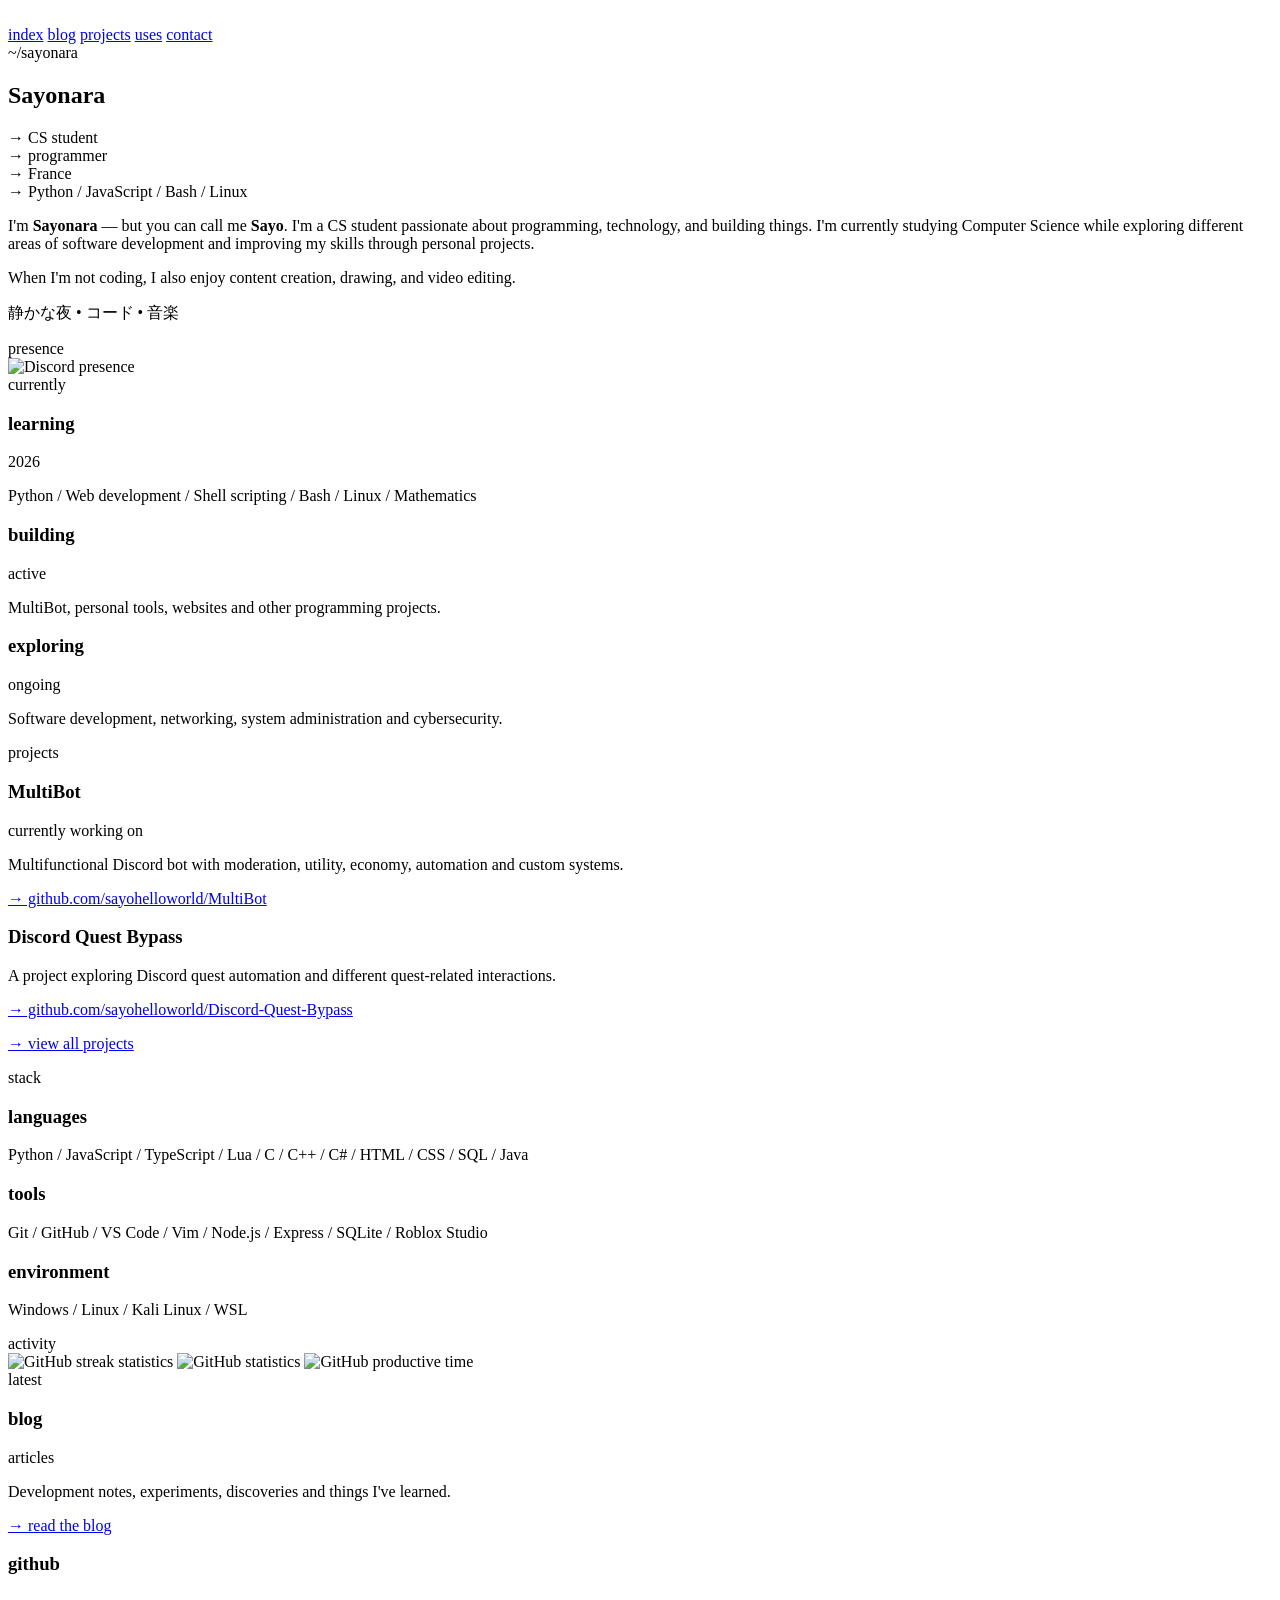
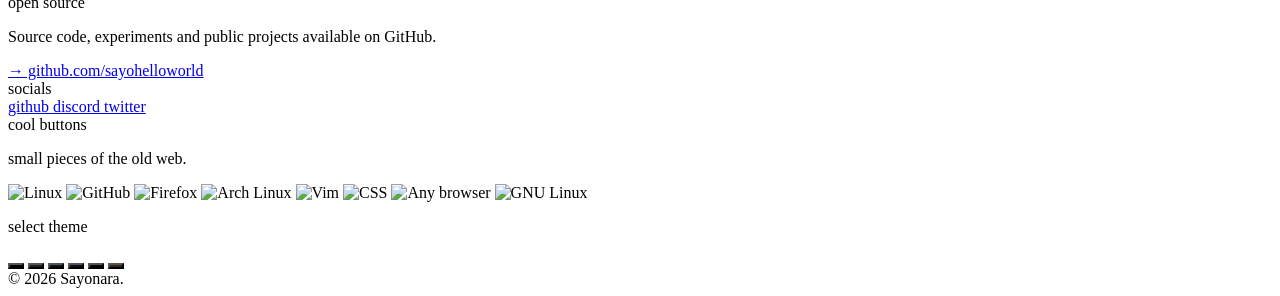
==== index.html @ b4fe5ebf "Update index.html" ====
<!DOCTYPE html>

<html lang="en">
<head>
  <meta charset="UTF-8">
  <meta name="viewport" content="width=device-width, initial-scale=1.0">

  <title>Sayonara</title>
  <link rel="icon" type="image/png" href="assets/icon.png">

  <link rel="preconnect" href="https://fonts.googleapis.com">
  <link rel="preconnect" href="https://fonts.gstatic.com" crossorigin>
  <link href="https://fonts.googleapis.com/css2?family=JetBrains+Mono:wght@400;500;700&display=swap" rel="stylesheet">

  <link rel="stylesheet" href="style.css">
</head>

<script src="theme.js"></script>

<body>

  <div class="background-icons">
    <img src="assets/icons/cafe.png" class="icon icon-1" alt="">
    <img src="assets/icons/cafe.png" class="icon icon-2" alt="">
    <img src="assets/icons/cafe.png" class="icon icon-3" alt="">
    <img src="assets/icons/cafe.png" class="icon icon-4" alt="">
    <img src="assets/icons/cafe.png" class="icon icon-5" alt="">
    <img src="assets/icons/cafe.png" class="icon icon-6" alt="">
    <img src="assets/icons/cafe.png" class="icon icon-7" alt="">
    <img src="assets/icons/cafe.png" class="icon icon-8" alt="">
  </div>

  <div class="glow"></div>

  <nav>
    <a href="index.html">index</a>
    <a href="pages/blog.html">blog</a>
    <a href="pages/projects.html">projects</a>
    <a href="pages/uses.html">uses</a>
    <a href="pages/contact.html">contact</a>
  </nav>

  <main class="container">

<section class="hero">

  <div class="eyebrow">~/sayonara</div>

  <h1>Sayonara</h1>

  <div class="hero-list">
    <div><span>→</span> CS student</div>
    <div><span>→</span> programmer</div>
    <div><span>→</span> France</div>
    <div><span>→</span> Python / JavaScript / Bash / Linux</div>
  </div>

  <p class="desc">
    I'm <strong>Sayonara</strong> — but you can call me <strong>Sayo</strong>.
    I'm a CS student passionate about programming, technology, and building things.
    I'm currently studying Computer Science while exploring different areas of
    software development and improving my skills through personal projects.
  </p>

  <p class="desc">
    When I'm not coding, I also enjoy content creation, drawing, and video editing.
  </p>

  <p class="jp">
    静かな夜 • コード • 音楽
  </p>

</section>

<div class="separator"></div>

<section class="presence">

  <div class="section-title">presence</div>

  <img
    src="https://lanyard.cnrad.dev/api/730472340865024070?theme=dark&transparent=true&animated=true&hideDiscrim=false&borderRadius=0&idleMessage=Coding%20something%20cool"
    alt="Discord presence"
  >

</section>

<div class="separator"></div>

<section>

  <div class="section-title">currently</div>

  <div class="projects">

    <div class="project">

      <div class="project-top">
        <h3>learning</h3>
        <div class="tag">2026</div>
      </div>

      <p>
        Python / Web development / Shell scripting / Bash / Linux / Mathematics
      </p>

    </div>

    <div class="project">

      <div class="project-top">
        <h3>building</h3>
        <div class="tag">active</div>
      </div>

      <p>
        MultiBot, personal tools, websites and other programming projects.
      </p>

    </div>

    <div class="project">

      <div class="project-top">
        <h3>exploring</h3>
        <div class="tag">ongoing</div>
      </div>

      <p>
        Software development, networking, system administration and cybersecurity.
      </p>

    </div>

  </div>

</section>

<div class="separator"></div>

<section>

  <div class="section-title">projects</div>

  <div class="projects">

    <div class="project">

      <div class="project-top">
        <h3>MultiBot</h3>
        <div class="tag">currently working on</div>
      </div>

      <p>
        Multifunctional Discord bot with moderation, utility, economy,
        automation and custom systems.
      </p>

      <a
        href="https://github.com/sayohelloworld/MultiBot"
        target="_blank"
        rel="noopener noreferrer"
      >
        → github.com/sayohelloworld/MultiBot
      </a>

    </div>

    <div class="project">

      <div class="project-top">
        <h3>Discord Quest Bypass</h3>
      </div>

      <p>
        A project exploring Discord quest automation and different
        quest-related interactions.
      </p>

      <a
        href="https://github.com/sayohelloworld/Discord-Quest-Bypass"
        target="_blank"
        rel="noopener noreferrer"
      >
        → github.com/sayohelloworld/Discord-Quest-Bypass
      </a>

    </div>

  </div>

  <p class="section-link">
    <a href="pages/projects.html">→ view all projects</a>
  </p>

</section>

<div class="separator"></div>

<section>

  <div class="section-title">stack</div>

  <div class="projects">

    <div class="project">

      <div class="project-top">
        <h3>languages</h3>
      </div>

      <p>
        Python / JavaScript / TypeScript / Lua / C / C++ /
        C# / HTML / CSS / SQL / Java
      </p>

    </div>

    <div class="project">

      <div class="project-top">
        <h3>tools</h3>
      </div>

      <p>
        Git / GitHub / VS Code / Vim / Node.js / Express /
        SQLite / Roblox Studio
      </p>

    </div>

    <div class="project">

      <div class="project-top">
        <h3>environment</h3>
      </div>

      <p>
        Windows / Linux / Kali Linux / WSL
      </p>

    </div>

  </div>

</section>

<div class="separator"></div>

<section>

  <div class="section-title">activity</div>

  <div class="stats-grid">

    <img
      src="https://github-readme-streak-stats.herokuapp.com/?user=sayohelloworld&theme=dark&hide_border=true"
      alt="GitHub streak statistics"
    >

    <img
      src="https://github-profile-summary-cards.vercel.app/api/cards/stats?username=sayohelloworld&theme=dark"
      alt="GitHub statistics"
    >

    <img
      src="https://github-profile-summary-cards.vercel.app/api/cards/productive-time?username=sayohelloworld&theme=dark&utcOffset=2"
      alt="GitHub productive time"
    >

  </div>

</section>

<div class="separator"></div>

<section>

  <div class="section-title">latest</div>

  <div class="projects">

    <div class="project">

      <div class="project-top">
        <h3>blog</h3>
        <div class="tag">articles</div>
      </div>

      <p>
        Development notes, experiments, discoveries and things I've learned.
      </p>

      <a href="pages/blog.html">
        → read the blog
      </a>

    </div>

    <div class="project">

      <div class="project-top">
        <h3>github</h3>
        <div class="tag">open source</div>
      </div>

      <p>
        Source code, experiments and public projects available on GitHub.
      </p>

      <a
        href="https://github.com/sayohelloworld"
        target="_blank"
        rel="noopener noreferrer"
      >
        → github.com/sayohelloworld
      </a>

    </div>

  </div>

</section>

<div class="separator"></div>

<section>

  <div class="section-title">socials</div>

  <div class="socials">

    <a
      href="https://github.com/sayohelloworld"
      target="_blank"
      rel="noopener noreferrer"
    >
      github
    </a>

    <a
      href="https://discord.com/users/730472340865024070"
      target="_blank"
      rel="noopener noreferrer"
    >
      discord
    </a>

    <a
      href="https://twitter.com/sayohelloworld"
      target="_blank"
      rel="noopener noreferrer"
    >
      twitter
    </a>

  </div>

</section>

<div class="separator"></div>

<section>

  <div class="section-title">cool buttons</div>

  <p class="buttons-description">
    small pieces of the old web.
  </p>

  <div class="buttons-grid">

    <img src="https://cyber.dabamos.de/88x31/linuxnow.gif" alt="Linux">
    <img src="https://cyber.dabamos.de/88x31/github.gif" alt="GitHub">
    <img src="https://cyber.dabamos.de/88x31/firefox2.gif" alt="Firefox">
    <img src="https://cyber.dabamos.de/88x31/archlinux.gif" alt="Arch Linux">
    <img src="https://cyber.dabamos.de/88x31/vim.gif" alt="Vim">
    <img src="https://cyber.dabamos.de/88x31/cssdif.gif" alt="CSS">
    <img src="https://cyber.dabamos.de/88x31/anybrowser3.gif" alt="Any browser">
    <img src="https://cyber.dabamos.de/88x31/gnu-linux.gif" alt="GNU Linux">

    <img src="https://88x31.nl/gifs/1001ffbutton.gif" alt="">
    <img src="https://88x31.nl/gifs/1000wstbutton2.gif" alt="">
    <img src="https://88x31.nl/gifs/2hu.gif" alt="">
    <img src="https://88x31.nl/gifs/addmecom.gif" alt="">
    <img src="https://88x31.nl/gifs/adeleine.png" alt="">
    <img src="https://88x31.nl/gifs/acrobat.gif" alt="">
    <img src="https://88x31.nl/gifs/anonyme.png" alt="">
    <img src="https://88x31.nl/gifs/animeland.gif" alt="">
    <img src="https://88x31.nl/gifs/anibuy3.gif" alt="">
    <img src="https://88x31.nl/gifs/ANARCHIST.png" alt="">
    <img src="https://88x31.nl/gifs/anarchy-now.gif" alt="">
    <img src="https://88x31.nl/gifs/bigburger.gif" alt="">
    <img src="https://88x31.nl/gifs/bioinformatics.jpg" alt="">
    <img src="https://88x31.nl/gifs/blackdresses666.gif" alt="">
    <img src="https://88x31.nl/gifs/boyband.gif" alt="">
    <img src="https://88x31.nl/gifs/buton0.gif" alt="">
    <img src="https://88x31.nl/gifs/button_tupachq1.gif" alt="">
    <img src="https://88x31.nl/gifs/caramelldansen.gif" alt="">
    <img src="https://88x31.nl/gifs/buttonmania.gif" alt="">
    <img src="https://88x31.nl/gifs/c88_01.gif" alt="">
    <img src="https://88x31.nl/gifs/cadnomori.png" alt="">
    <img src="https://88x31.nl/gifs/catcatproductions.gif" alt="">
    <img src="https://88x31.nl/gifs/celebritymonkey.gif" alt="">
    <img src="https://88x31.nl/gifs/addit1.gif" alt="">
    <img src="https://88x31.nl/gifs/17.gif" alt="">
    <img src="https://88x31.nl/gifs/88x31_stonks.gif" alt="">
    <img src="https://88x31.nl/gifs/adultchat.gif" alt="">
    <img src="https://88x31.nl/gifs/absoft_logo.gif" alt="">
    <img src="https://88x31.nl/gifs/anibutton.gif" alt="">
    <img src="https://88x31.nl/gifs/animexchange.gif" alt="">
    <img src="https://88x31.nl/gifs/animegay.gif" alt="">
    <img src="https://88x31.nl/gifs/anime50.gif" alt="">
    <img src="https://88x31.nl/gifs/annu.gif" alt="">
    <img src="https://88x31.nl/gifs/appsirgames.gif" alt="">

  </div>

</section>

<div class="separator"></div>

<section>

  <div class="selection-info">

    <p class="section-title">select theme</p>

    <div class="color-scroll">

      <div class="color-options">

        <button
          class="color-option"
          data-theme="dark"
          style="background:#000"
          aria-label="Dark theme"
        ></button>

        <button
          class="color-option"
          data-theme="gray"
          style="background:#1e1e1e"
          aria-label="Gray theme"
        ></button>

        <button
          class="color-option"
          data-theme="blue"
          style="background:#0b1220"
          aria-label="Blue theme"
        ></button>

        <button
          class="color-option"
          data-theme="purple"
          style="background:#120a1f"
          aria-label="Purple theme"
        ></button>

        <button
          class="color-option"
          data-theme="cyber"
          style="background:#050505"
          aria-label="Cyber theme"
        ></button>

        <button
          class="color-option"
          data-theme="caffee"
          style="background:#352815"
          aria-label="Coffee theme"
        ></button>

      </div>

    </div>

  </div>

</section>

<footer>
  <span>© 2026 Sayonara.</span>
</footer>

  </main>

</body>
</html>
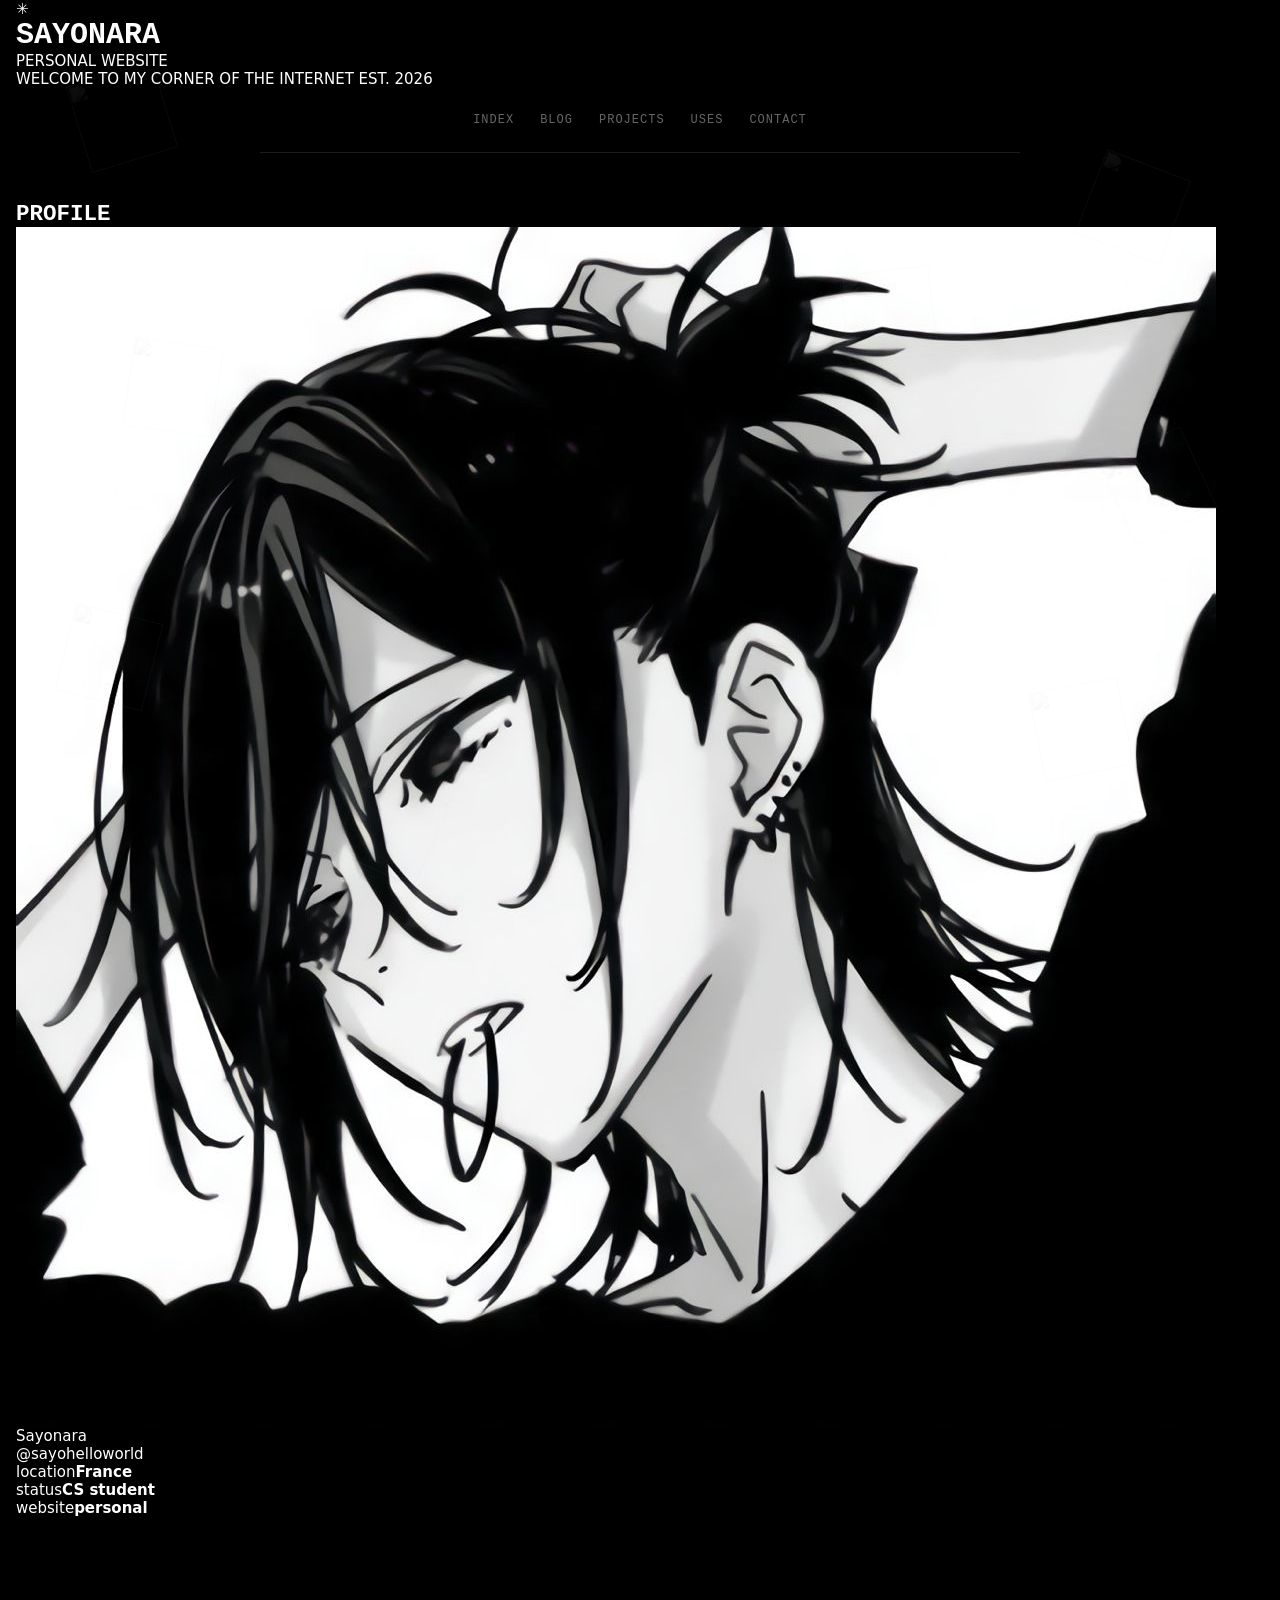
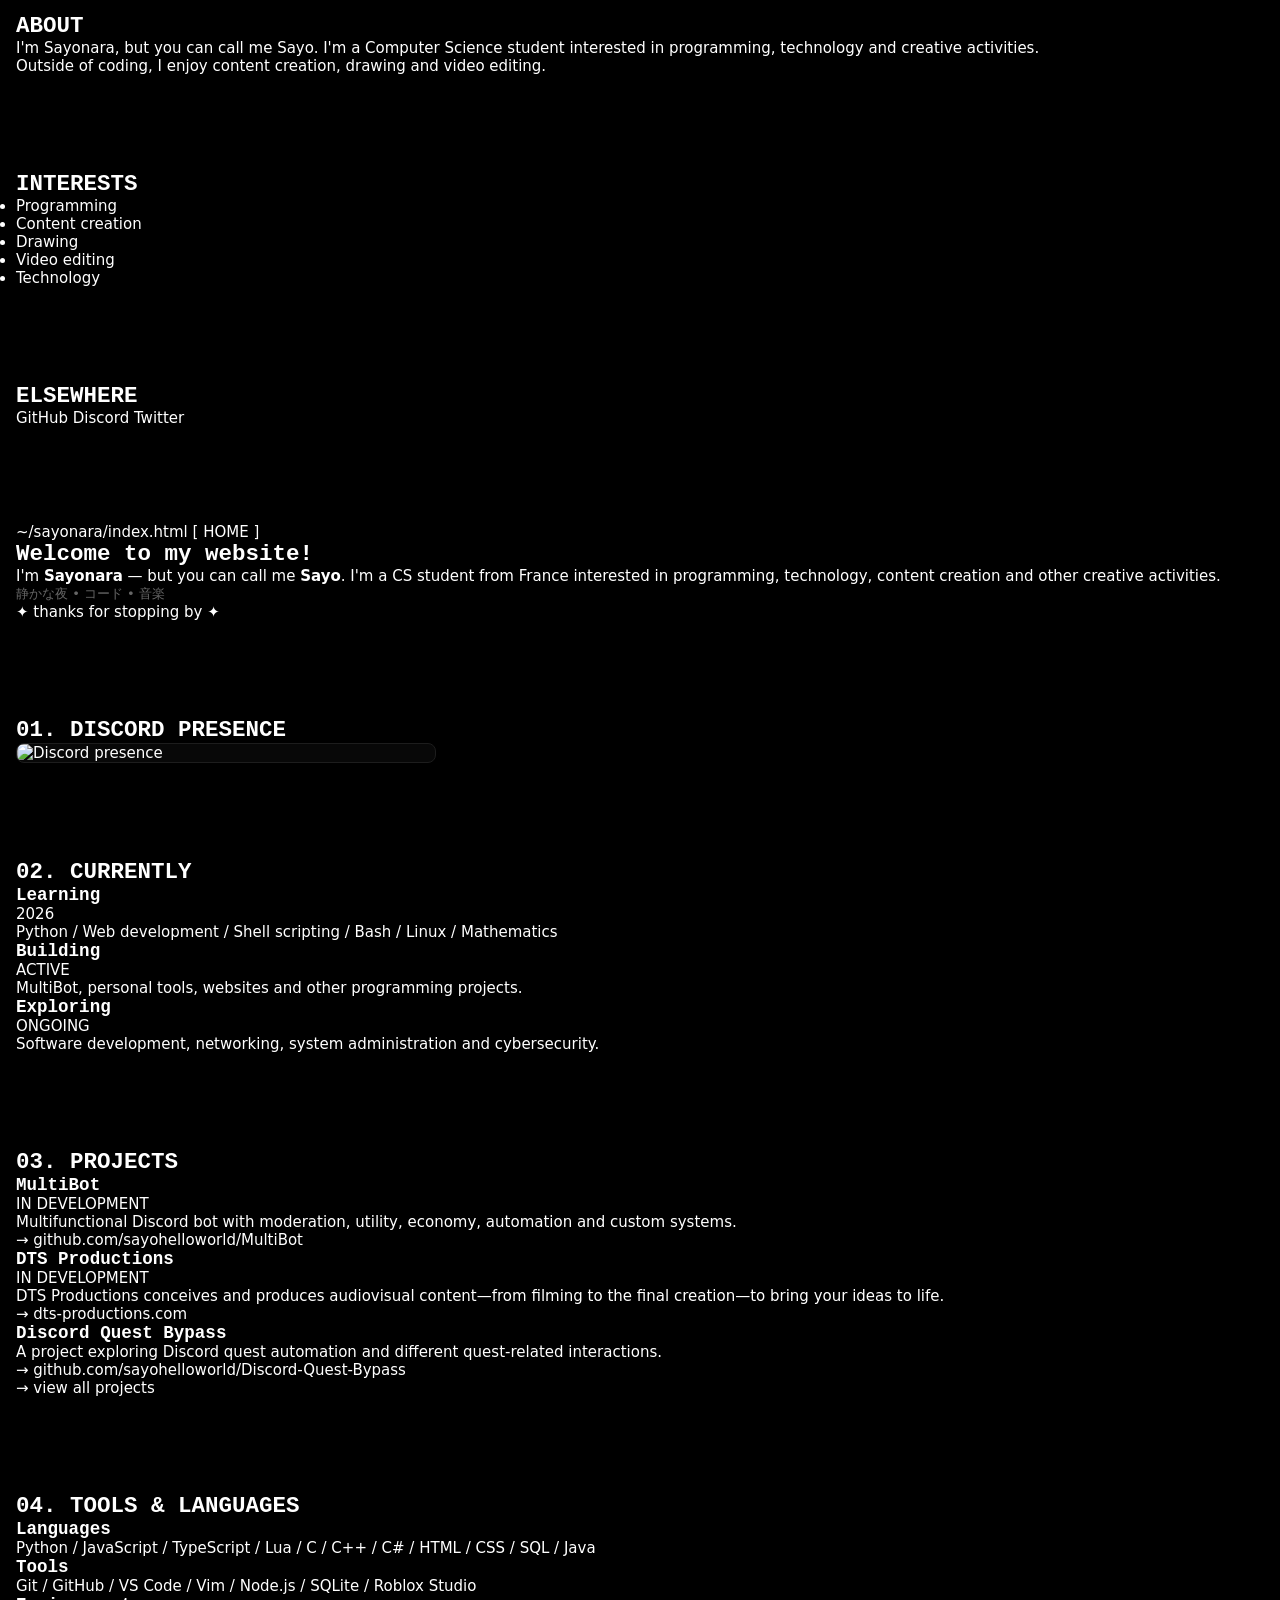
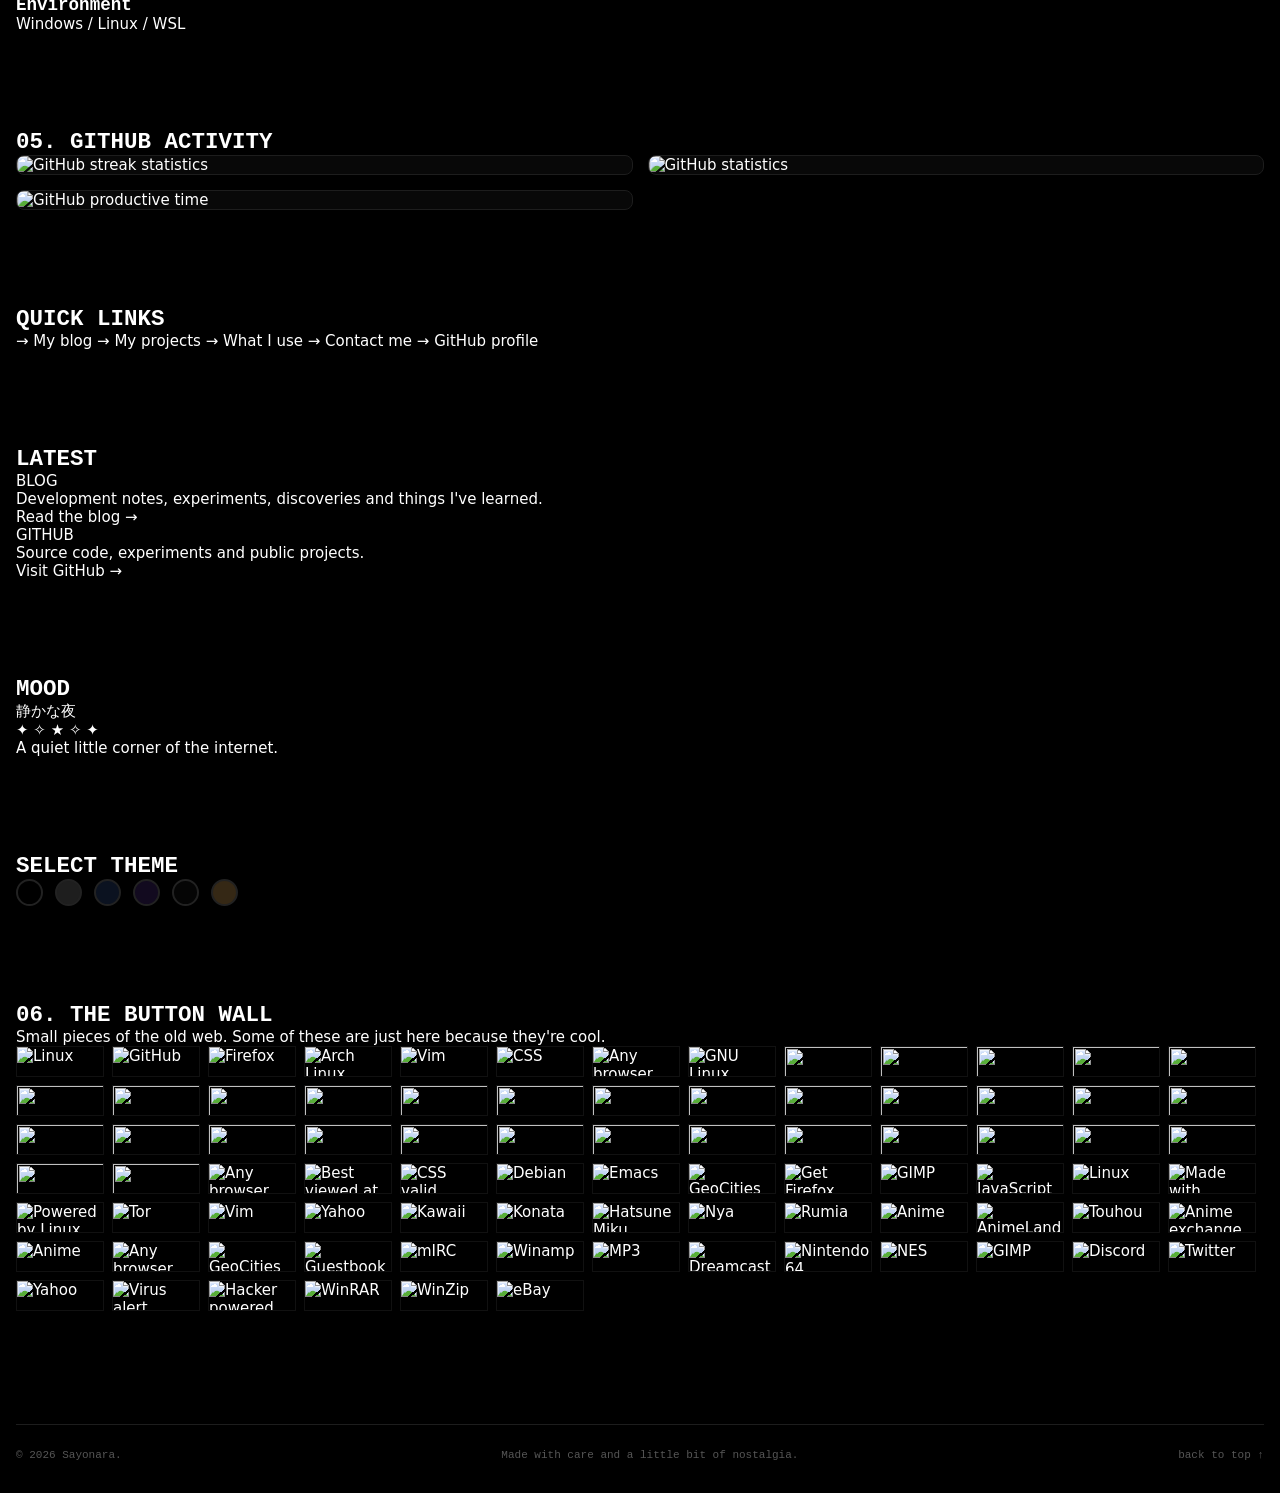
==== commit dd1871cb: "Update index.html" ====
--- a/index.html
+++ b/index.html
@@ -1,24 +1,18 @@
 <!DOCTYPE html>
-
 <html lang="en">
 <head>
   <meta charset="UTF-8">
   <meta name="viewport" content="width=device-width, initial-scale=1.0">
-
+  <meta name="theme-color" content="#080808">
   <title>Sayonara</title>
   <link rel="icon" type="image/png" href="assets/icon.png">
-
   <link rel="preconnect" href="https://fonts.googleapis.com">
   <link rel="preconnect" href="https://fonts.gstatic.com" crossorigin>
-  <link href="https://fonts.googleapis.com/css2?family=JetBrains+Mono:wght@400;500;700&display=swap" rel="stylesheet">
-
+  <link href="https://fonts.googleapis.com/css2?family=VT323&family=Verdana&display=swap" rel="stylesheet">
   <link rel="stylesheet" href="style.css">
+  <script src="theme.js" defer></script>
 </head>
-
-<script src="theme.js"></script>
-
 <body>
-
   <div class="background-icons">
     <img src="assets/icons/cafe.png" class="icon icon-1" alt="">
     <img src="assets/icons/cafe.png" class="icon icon-2" alt="">
@@ -30,461 +24,341 @@
     <img src="assets/icons/cafe.png" class="icon icon-8" alt="">
   </div>
 
-  <div class="glow"></div>
-
-  <nav>
-    <a href="index.html">index</a>
-    <a href="pages/blog.html">blog</a>
-    <a href="pages/projects.html">projects</a>
-    <a href="pages/uses.html">uses</a>
-    <a href="pages/contact.html">contact</a>
-  </nav>
-
-  <main class="container">
-
-<section class="hero">
-
-  <div class="eyebrow">~/sayonara</div>
-
-  <h1>Sayonara</h1>
-
-  <div class="hero-list">
-    <div><span>→</span> CS student</div>
-    <div><span>→</span> programmer</div>
-    <div><span>→</span> France</div>
-    <div><span>→</span> Python / JavaScript / Bash / Linux</div>
+  <div class="site">
+    <header class="site-header">
+      <div class="header-top">
+        <div class="header-brand">
+          <span class="header-symbol">✳</span>
+          <div>
+            <h1>SAYONARA</h1>
+            <p>PERSONAL WEBSITE</p>
+          </div>
+        </div>
+        <div class="header-note">
+          <span>WELCOME TO MY CORNER OF THE INTERNET</span>
+          <span class="header-version">EST. 2026</span>
+        </div>
+      </div>
+
+      <nav class="main-nav" aria-label="Main navigation">
+        <a class="current" href="index.html">index</a>
+        <a href="pages/blog.html">blog</a>
+        <a href="pages/projects.html">projects</a>
+        <a href="pages/uses.html">uses</a>
+        <a href="pages/contact.html">contact</a>
+      </nav>
+    </header>
+
+    <div class="page-layout">
+      <aside class="sidebar sidebar-left">
+        <section class="panel profile-panel">
+          <h2 class="panel-heading">PROFILE</h2>
+          <div class="profile-image">
+            <img src="assets/icon.png" alt="Sayonara">
+          </div>
+          <div class="profile-name">Sayonara</div>
+          <div class="profile-nickname">@sayohelloworld</div>
+          <div class="profile-details">
+            <div><span>location</span><strong>France</strong></div>
+            <div><span>status</span><strong>CS student</strong></div>
+            <div><span>website</span><strong>personal</strong></div>
+          </div>
+        </section>
+
+        <section class="panel">
+          <h2 class="panel-heading">ABOUT</h2>
+          <p class="sidebar-text">
+            I'm Sayonara, but you can call me Sayo. I'm a Computer Science student interested in programming, technology and creative activities.
+          </p>
+          <p class="sidebar-text">
+            Outside of coding, I enjoy content creation, drawing and video editing.
+          </p>
+        </section>
+
+        <section class="panel">
+          <h2 class="panel-heading">INTERESTS</h2>
+          <ul class="retro-list">
+            <li>Programming</li>
+            <li>Content creation</li>
+            <li>Drawing</li>
+            <li>Video editing</li>
+            <li>Technology</li>
+          </ul>
+        </section>
+
+        <section class="panel">
+          <h2 class="panel-heading">ELSEWHERE</h2>
+          <div class="sidebar-links">
+            <a href="https://github.com/sayohelloworld" target="_blank" rel="noopener noreferrer">GitHub</a>
+            <a href="https://discord.com/users/1484967573555646578" target="_blank" rel="noopener noreferrer">Discord</a>
+            <a href="https://twitter.com/mehdisurtweet" target="_blank" rel="noopener noreferrer">Twitter</a>
+          </div>
+        </section>
+      </aside>
+
+      <main class="main-content">
+        <section class="welcome-box">
+          <div class="welcome-top">
+            <span class="small-label">~/sayonara/index.html</span>
+            <span class="small-label">[ HOME ]</span>
+          </div>
+          <h2>Welcome to my website!</h2>
+          <p>
+            I'm <strong>Sayonara</strong> — but you can call me <strong>Sayo</strong>.
+            I'm a CS student from France interested in programming, technology,
+            content creation and other creative activities.
+          </p>
+          <p class="jp">静かな夜 • コード • 音楽</p>
+          <div class="welcome-bottom">
+            <span>✦ thanks for stopping by ✦</span>
+          </div>
+        </section>
+
+        <section class="content-panel presence">
+          <h2 class="section-heading"><span>01.</span> DISCORD PRESENCE</h2>
+          <img
+            src="https://lanyard.cnrad.dev/api/1484967573555646578?theme=dark&transparent=true&animated=true&hideDiscrim=false&borderRadius=0&idleMessage=Coding%20something%20cool"
+            alt="Discord presence"
+          >
+        </section>
+
+        <section class="content-panel">
+          <h2 class="section-heading"><span>02.</span> CURRENTLY</h2>
+          <div class="current-list">
+            <article class="current-item">
+              <div class="item-heading">
+                <h3>Learning</h3>
+                <span class="item-status">2026</span>
+              </div>
+              <p>Python / Web development / Shell scripting / Bash / Linux / Mathematics</p>
+            </article>
+            <article class="current-item">
+              <div class="item-heading">
+                <h3>Building</h3>
+                <span class="item-status">ACTIVE</span>
+              </div>
+              <p>MultiBot, personal tools, websites and other programming projects.</p>
+            </article>
+            <article class="current-item">
+              <div class="item-heading">
+                <h3>Exploring</h3>
+                <span class="item-status">ONGOING</span>
+              </div>
+              <p>Software development, networking, system administration and cybersecurity.</p>
+            </article>
+          </div>
+        </section>
+
+        <section class="content-panel">
+          <h2 class="section-heading"><span>03.</span> PROJECTS</h2>
+          <div class="project-list">
+            <article class="project-item">
+              <div class="item-heading">
+                <h3>MultiBot</h3>
+                <span class="item-status">IN DEVELOPMENT</span>
+              </div>
+              <p>Multifunctional Discord bot with moderation, utility, economy, automation and custom systems.</p>
+              <a href="https://github.com/sayohelloworld/MultiBot" target="_blank" rel="noopener noreferrer">→ github.com/sayohelloworld/MultiBot</a>
+            </article>
+            <article class="project-item">
+              <div class="item-heading">
+                <h3>DTS Productions</h3>
+                <span class="item-status">IN DEVELOPMENT</span>
+              </div>
+              <p>DTS Productions conceives and produces audiovisual content—from filming to the final creation—to bring your ideas to life.</p>
+              <a href="https://dts-productions.com/" target="_blank" rel="noopener noreferrer">→ dts-productions.com</a>
+            </article>
+            <article class="project-item">
+              <div class="item-heading">
+                <h3>Discord Quest Bypass</h3>
+              </div>
+              <p>A project exploring Discord quest automation and different quest-related interactions.</p>
+              <a href="https://github.com/sayohelloworld/Discord-Quest-Bypass" target="_blank" rel="noopener noreferrer">→ github.com/sayohelloworld/Discord-Quest-Bypass</a>
+            </article>
+          </div>
+          <a class="more-link" href="pages/projects.html">→ view all projects</a>
+        </section>
+
+        <section class="content-panel">
+          <h2 class="section-heading"><span>04.</span> TOOLS & LANGUAGES</h2>
+          <div class="current-list">
+            <article class="current-item">
+              <div class="item-heading"><h3>Languages</h3></div>
+              <p>Python / JavaScript / TypeScript / Lua / C / C++ / C# / HTML / CSS / SQL / Java</p>
+            </article>
+            <article class="current-item">
+              <div class="item-heading"><h3>Tools</h3></div>
+              <p>Git / GitHub / VS Code / Vim / Node.js / SQLite / Roblox Studio</p>
+            </article>
+            <article class="current-item">
+              <div class="item-heading"><h3>Environment</h3></div>
+              <p>Windows / Linux / WSL</p>
+            </article>
+          </div>
+        </section>
+
+        <section class="content-panel">
+          <h2 class="section-heading"><span>05.</span> GITHUB ACTIVITY</h2>
+          <div class="stats-grid">
+            <img
+              src="https://github-readme-streak-stats.herokuapp.com/?user=sayohelloworld&theme=dark&hide_border=true"
+              alt="GitHub streak statistics"
+            >
+            <img
+              src="https://github-profile-summary-cards.vercel.app/api/cards/stats?username=sayohelloworld&theme=github_dark"
+              alt="GitHub statistics"
+            >
+            <img
+              src="https://github-profile-summary-cards.vercel.app/api/cards/productive-time?username=sayohelloworld&theme=github_dark&utcOffset=2"
+              alt="GitHub productive time"
+            >
+          </div>
+        </section>
+      </main>
+
+      <aside class="sidebar sidebar-right">
+        <section class="panel">
+          <h2 class="panel-heading">QUICK LINKS</h2>
+          <div class="sidebar-links">
+            <a href="pages/blog.html">→ My blog</a>
+            <a href="pages/projects.html">→ My projects</a>
+            <a href="pages/uses.html">→ What I use</a>
+            <a href="pages/contact.html">→ Contact me</a>
+            <a href="https://github.com/sayohelloworld" target="_blank" rel="noopener noreferrer">→ GitHub profile</a>
+          </div>
+        </section>
+
+        <section class="panel">
+          <h2 class="panel-heading">LATEST</h2>
+          <div class="mini-entry">
+            <span class="mini-entry-label">BLOG</span>
+            <p>Development notes, experiments, discoveries and things I've learned.</p>
+            <a href="pages/blog.html">Read the blog →</a>
+          </div>
+          <div class="mini-entry">
+            <span class="mini-entry-label">GITHUB</span>
+            <p>Source code, experiments and public projects.</p>
+            <a href="https://github.com/sayohelloworld" target="_blank" rel="noopener noreferrer">Visit GitHub →</a>
+          </div>
+        </section>
+
+        <section class="panel">
+          <h2 class="panel-heading">MOOD</h2>
+          <p class="mood-text">静かな夜</p>
+          <div class="mood-decoration">✦ ✧ ★ ✧ ✦</div>
+          <p class="sidebar-small">A quiet little corner of the internet.</p>
+        </section>
+
+        <section class="panel theme-panel">
+          <h2 class="panel-heading">SELECT THEME</h2>
+          <div class="color-options">
+            <button class="color-option" data-theme="dark" style="background:#000" aria-label="Dark theme"></button>
+            <button class="color-option" data-theme="gray" style="background:#1e1e1e" aria-label="Gray theme"></button>
+            <button class="color-option" data-theme="blue" style="background:#0b1220" aria-label="Blue theme"></button>
+            <button class="color-option" data-theme="purple" style="background:#120a1f" aria-label="Purple theme"></button>
+            <button class="color-option" data-theme="cyber" style="background:#050505" aria-label="Cyber theme"></button>
+            <button class="color-option" data-theme="caffee" style="background:#352815" aria-label="Coffee theme"></button>
+          </div>
+        </section>
+      </aside>
+    </div>
+
+    <section class="buttons-panel">
+      <h2 class="section-heading"><span>06.</span> THE BUTTON WALL</h2>
+      <p class="buttons-description">Small pieces of the old web. Some of these are just here because they're cool.</p>
+      <div class="buttons-grid">
+        <img src="https://cyber.dabamos.de/88x31/linuxnow.gif" alt="Linux">
+        <img src="https://cyber.dabamos.de/88x31/github.gif" alt="GitHub">
+        <img src="https://cyber.dabamos.de/88x31/firefox2.gif" alt="Firefox">
+        <img src="https://cyber.dabamos.de/88x31/archlinux.gif" alt="Arch Linux">
+        <img src="https://cyber.dabamos.de/88x31/vim.gif" alt="Vim">
+        <img src="https://cyber.dabamos.de/88x31/cssdif.gif" alt="CSS">
+        <img src="https://cyber.dabamos.de/88x31/anybrowser3.gif" alt="Any browser">
+        <img src="https://cyber.dabamos.de/88x31/gnu-linux.gif" alt="GNU Linux">
+        <img src="https://88x31.nl/gifs/1001ffbutton.gif" alt="">
+        <img src="https://88x31.nl/gifs/1000wstbutton2.gif" alt="">
+        <img src="https://88x31.nl/gifs/2hu.gif" alt="">
+        <img src="https://88x31.nl/gifs/addmecom.gif" alt="">
+        <img src="https://88x31.nl/gifs/adeleine.png" alt="">
+        <img src="https://88x31.nl/gifs/acrobat.gif" alt="">
+        <img src="https://88x31.nl/gifs/anonyme.png" alt="">
+        <img src="https://88x31.nl/gifs/animeland.gif" alt="">
+        <img src="https://88x31.nl/gifs/anibuy3.gif" alt="">
+        <img src="https://88x31.nl/gifs/ANARCHIST.png" alt="">
+        <img src="https://88x31.nl/gifs/anarchy-now.gif" alt="">
+        <img src="https://88x31.nl/gifs/bigburger.gif" alt="">
+        <img src="https://88x31.nl/gifs/bioinformatics.jpg" alt="">
+        <img src="https://88x31.nl/gifs/boyband.gif" alt="">
+        <img src="https://88x31.nl/gifs/buton0.gif" alt="">
+        <img src="https://88x31.nl/gifs/button_tupachq1.gif" alt="">
+        <img src="https://88x31.nl/gifs/caramelldansen.gif" alt="">
+        <img src="https://88x31.nl/gifs/buttonmania.gif" alt="">
+        <img src="https://88x31.nl/gifs/c88_01.gif" alt="">
+        <img src="https://88x31.nl/gifs/cadnomori.png" alt="">
+        <img src="https://88x31.nl/gifs/catcatproductions.gif" alt="">
+        <img src="https://88x31.nl/gifs/celebritymonkey.gif" alt="">
+        <img src="https://88x31.nl/gifs/addit1.gif" alt="">
+        <img src="https://88x31.nl/gifs/17.gif" alt="">
+        <img src="https://88x31.nl/gifs/88x31_stonks.gif" alt="">
+        <img src="https://88x31.nl/gifs/adultchat.gif" alt="">
+        <img src="https://88x31.nl/gifs/absoft_logo.gif" alt="">
+        <img src="https://88x31.nl/gifs/anibutton.gif" alt="">
+        <img src="https://88x31.nl/gifs/animexchange.gif" alt="">
+        <img src="https://88x31.nl/gifs/animegay.gif" alt="">
+        <img src="https://88x31.nl/gifs/anime50.gif" alt="">
+        <img src="https://88x31.nl/gifs/annu.gif" alt="">
+        <img src="https://88x31.nl/gifs/appsirgames.gif" alt="">
+        <img src="https://raw.githubusercontent.com/promdotdev/prom-neocities-kit/main/buttons/anybrowser.gif" alt="Any browser">
+        <img src="https://raw.githubusercontent.com/promdotdev/prom-neocities-kit/main/buttons/best-viewed-800x600.gif" alt="Best viewed at 800x600">
+        <img src="https://raw.githubusercontent.com/promdotdev/prom-neocities-kit/main/buttons/css-valid.gif" alt="CSS valid">
+        <img src="https://raw.githubusercontent.com/promdotdev/prom-neocities-kit/main/buttons/debian.gif" alt="Debian">
+        <img src="https://raw.githubusercontent.com/promdotdev/prom-neocities-kit/main/buttons/emacs.gif" alt="Emacs">
+        <img src="https://raw.githubusercontent.com/promdotdev/prom-neocities-kit/main/buttons/geocities.gif" alt="GeoCities">
+        <img src="https://raw.githubusercontent.com/promdotdev/prom-neocities-kit/main/buttons/get-firefox.gif" alt="Get Firefox">
+        <img src="https://raw.githubusercontent.com/promdotdev/prom-neocities-kit/main/buttons/gimp.gif" alt="GIMP">
+        <img src="https://raw.githubusercontent.com/promdotdev/prom-neocities-kit/main/buttons/javascript.gif" alt="JavaScript">
+        <img src="https://raw.githubusercontent.com/promdotdev/prom-neocities-kit/main/buttons/linux.gif" alt="Linux">
+        <img src="https://raw.githubusercontent.com/promdotdev/prom-neocities-kit/main/buttons/made-with-notepad.gif" alt="Made with Notepad">
+        <img src="https://raw.githubusercontent.com/promdotdev/prom-neocities-kit/main/buttons/powered-by-linux.gif" alt="Powered by Linux">
+        <img src="https://raw.githubusercontent.com/promdotdev/prom-neocities-kit/main/buttons/tor.gif" alt="Tor">
+        <img src="https://raw.githubusercontent.com/promdotdev/prom-neocities-kit/main/buttons/vim.gif" alt="Vim">
+        <img src="https://raw.githubusercontent.com/promdotdev/prom-neocities-kit/main/buttons/yahoo.gif" alt="Yahoo">
+        <img src="https://cyber.dabamos.de/88x31/kawaiibutton.gif" alt="Kawaii">
+        <img src="https://cyber.dabamos.de/88x31/konata.gif" alt="Konata">
+        <img src="https://cyber.dabamos.de/88x31/miku.gif" alt="Hatsune Miku">
+        <img src="https://cyber.dabamos.de/88x31/nya2.gif" alt="Nya">
+        <img src="https://cyber.dabamos.de/88x31/rumia.gif" alt="Rumia">
+        <img src="https://cyber.dabamos.de/88x31/ah.gif" alt="Anime">
+        <img src="https://cyber.dabamos.de/88x31/animeland.gif" alt="AnimeLand">
+        <img src="https://cyber.dabamos.de/88x31/2hu.gif" alt="Touhou">
+        <img src="https://cyber.dabamos.de/88x31/animexchange.gif" alt="Anime exchange">
+        <img src="https://cyber.dabamos.de/88x31/anime50.gif" alt="Anime">
+        <img src="https://cyber.dabamos.de/88x31/anybrowser3.gif" alt="Any browser">
+        <img src="https://cyber.dabamos.de/88x31/geocities.gif" alt="GeoCities">
+        <img src="https://cyber.dabamos.de/88x31/guestbookani.gif" alt="Guestbook">
+        <img src="https://cyber.dabamos.de/88x31/mircnow.gif" alt="mIRC">
+        <img src="https://cyber.dabamos.de/88x31/winamp-skinsb.gif" alt="Winamp">
+        <img src="https://cyber.dabamos.de/88x31/mp3bttn.gif" alt="MP3">
+        <img src="https://cyber.dabamos.de/88x31/dreamcast.gif" alt="Dreamcast">
+        <img src="https://cyber.dabamos.de/88x31/n64_com_now.gif" alt="Nintendo 64">
+        <img src="https://cyber.dabamos.de/88x31/nescenter.gif" alt="NES">
+        <img src="https://cyber.dabamos.de/88x31/gimp.gif" alt="GIMP">
+        <img src="https://cyber.dabamos.de/88x31/discord.gif" alt="Discord">
+        <img src="https://cyber.dabamos.de/88x31/twitterbutton.gif" alt="Twitter">
+        <img src="https://cyber.dabamos.de/88x31/yahoo.gif" alt="Yahoo">
+        <img src="https://cyber.dabamos.de/88x31/virusalert.gif" alt="Virus alert">
+        <img src="https://cyber.dabamos.de/88x31/hackerpowered.gif" alt="Hacker powered">
+        <img src="https://cyber.dabamos.de/88x31/winrar.gif" alt="WinRAR">
+        <img src="https://cyber.dabamos.de/88x31/winzip.gif" alt="WinZip">
+        <img src="https://cyber.dabamos.de/88x31/ebay.gif" alt="eBay">
+      </div>
+    </section>
+
+    <footer class="site-footer">
+      <div>© 2026 Sayonara.</div>
+      <div>Made with care and a little bit of nostalgia.</div>
+      <a href="#top" onclick="window.scrollTo({top:0,behavior:'smooth'}); return false;">back to top ↑</a>
+    </footer>
   </div>
-
-  <p class="desc">
-    I'm <strong>Sayonara</strong> — but you can call me <strong>Sayo</strong>.
-    I'm a CS student passionate about programming, technology, and building things.
-    I'm currently studying Computer Science while exploring different areas of
-    software development and improving my skills through personal projects.
-  </p>
-
-  <p class="desc">
-    When I'm not coding, I also enjoy content creation, drawing, and video editing.
-  </p>
-
-  <p class="jp">
-    静かな夜 • コード • 音楽
-  </p>
-
-</section>
-
-<div class="separator"></div>
-
-<section class="presence">
-
-  <div class="section-title">presence</div>
-
-  <img
-    src="https://lanyard.cnrad.dev/api/730472340865024070?theme=dark&transparent=true&animated=true&hideDiscrim=false&borderRadius=0&idleMessage=Coding%20something%20cool"
-    alt="Discord presence"
-  >
-
-</section>
-
-<div class="separator"></div>
-
-<section>
-
-  <div class="section-title">currently</div>
-
-  <div class="projects">
-
-    <div class="project">
-
-      <div class="project-top">
-        <h3>learning</h3>
-        <div class="tag">2026</div>
-      </div>
-
-      <p>
-        Python / Web development / Shell scripting / Bash / Linux / Mathematics
-      </p>
-
-    </div>
-
-    <div class="project">
-
-      <div class="project-top">
-        <h3>building</h3>
-        <div class="tag">active</div>
-      </div>
-
-      <p>
-        MultiBot, personal tools, websites and other programming projects.
-      </p>
-
-    </div>
-
-    <div class="project">
-
-      <div class="project-top">
-        <h3>exploring</h3>
-        <div class="tag">ongoing</div>
-      </div>
-
-      <p>
-        Software development, networking, system administration and cybersecurity.
-      </p>
-
-    </div>
-
-  </div>
-
-</section>
-
-<div class="separator"></div>
-
-<section>
-
-  <div class="section-title">projects</div>
-
-  <div class="projects">
-
-    <div class="project">
-
-      <div class="project-top">
-        <h3>MultiBot</h3>
-        <div class="tag">currently working on</div>
-      </div>
-
-      <p>
-        Multifunctional Discord bot with moderation, utility, economy,
-        automation and custom systems.
-      </p>
-
-      <a
-        href="https://github.com/sayohelloworld/MultiBot"
-        target="_blank"
-        rel="noopener noreferrer"
-      >
-        → github.com/sayohelloworld/MultiBot
-      </a>
-
-    </div>
-
-    <div class="project">
-
-      <div class="project-top">
-        <h3>Discord Quest Bypass</h3>
-      </div>
-
-      <p>
-        A project exploring Discord quest automation and different
-        quest-related interactions.
-      </p>
-
-      <a
-        href="https://github.com/sayohelloworld/Discord-Quest-Bypass"
-        target="_blank"
-        rel="noopener noreferrer"
-      >
-        → github.com/sayohelloworld/Discord-Quest-Bypass
-      </a>
-
-    </div>
-
-  </div>
-
-  <p class="section-link">
-    <a href="pages/projects.html">→ view all projects</a>
-  </p>
-
-</section>
-
-<div class="separator"></div>
-
-<section>
-
-  <div class="section-title">stack</div>
-
-  <div class="projects">
-
-    <div class="project">
-
-      <div class="project-top">
-        <h3>languages</h3>
-      </div>
-
-      <p>
-        Python / JavaScript / TypeScript / Lua / C / C++ /
-        C# / HTML / CSS / SQL / Java
-      </p>
-
-    </div>
-
-    <div class="project">
-
-      <div class="project-top">
-        <h3>tools</h3>
-      </div>
-
-      <p>
-        Git / GitHub / VS Code / Vim / Node.js / Express /
-        SQLite / Roblox Studio
-      </p>
-
-    </div>
-
-    <div class="project">
-
-      <div class="project-top">
-        <h3>environment</h3>
-      </div>
-
-      <p>
-        Windows / Linux / Kali Linux / WSL
-      </p>
-
-    </div>
-
-  </div>
-
-</section>
-
-<div class="separator"></div>
-
-<section>
-
-  <div class="section-title">activity</div>
-
-  <div class="stats-grid">
-
-    <img
-      src="https://github-readme-streak-stats.herokuapp.com/?user=sayohelloworld&theme=dark&hide_border=true"
-      alt="GitHub streak statistics"
-    >
-
-    <img
-      src="https://github-profile-summary-cards.vercel.app/api/cards/stats?username=sayohelloworld&theme=dark"
-      alt="GitHub statistics"
-    >
-
-    <img
-      src="https://github-profile-summary-cards.vercel.app/api/cards/productive-time?username=sayohelloworld&theme=dark&utcOffset=2"
-      alt="GitHub productive time"
-    >
-
-  </div>
-
-</section>
-
-<div class="separator"></div>
-
-<section>
-
-  <div class="section-title">latest</div>
-
-  <div class="projects">
-
-    <div class="project">
-
-      <div class="project-top">
-        <h3>blog</h3>
-        <div class="tag">articles</div>
-      </div>
-
-      <p>
-        Development notes, experiments, discoveries and things I've learned.
-      </p>
-
-      <a href="pages/blog.html">
-        → read the blog
-      </a>
-
-    </div>
-
-    <div class="project">
-
-      <div class="project-top">
-        <h3>github</h3>
-        <div class="tag">open source</div>
-      </div>
-
-      <p>
-        Source code, experiments and public projects available on GitHub.
-      </p>
-
-      <a
-        href="https://github.com/sayohelloworld"
-        target="_blank"
-        rel="noopener noreferrer"
-      >
-        → github.com/sayohelloworld
-      </a>
-
-    </div>
-
-  </div>
-
-</section>
-
-<div class="separator"></div>
-
-<section>
-
-  <div class="section-title">socials</div>
-
-  <div class="socials">
-
-    <a
-      href="https://github.com/sayohelloworld"
-      target="_blank"
-      rel="noopener noreferrer"
-    >
-      github
-    </a>
-
-    <a
-      href="https://discord.com/users/730472340865024070"
-      target="_blank"
-      rel="noopener noreferrer"
-    >
-      discord
-    </a>
-
-    <a
-      href="https://twitter.com/sayohelloworld"
-      target="_blank"
-      rel="noopener noreferrer"
-    >
-      twitter
-    </a>
-
-  </div>
-
-</section>
-
-<div class="separator"></div>
-
-<section>
-
-  <div class="section-title">cool buttons</div>
-
-  <p class="buttons-description">
-    small pieces of the old web.
-  </p>
-
-  <div class="buttons-grid">
-
-    <img src="https://cyber.dabamos.de/88x31/linuxnow.gif" alt="Linux">
-    <img src="https://cyber.dabamos.de/88x31/github.gif" alt="GitHub">
-    <img src="https://cyber.dabamos.de/88x31/firefox2.gif" alt="Firefox">
-    <img src="https://cyber.dabamos.de/88x31/archlinux.gif" alt="Arch Linux">
-    <img src="https://cyber.dabamos.de/88x31/vim.gif" alt="Vim">
-    <img src="https://cyber.dabamos.de/88x31/cssdif.gif" alt="CSS">
-    <img src="https://cyber.dabamos.de/88x31/anybrowser3.gif" alt="Any browser">
-    <img src="https://cyber.dabamos.de/88x31/gnu-linux.gif" alt="GNU Linux">
-
-    <img src="https://88x31.nl/gifs/1001ffbutton.gif" alt="">
-    <img src="https://88x31.nl/gifs/1000wstbutton2.gif" alt="">
-    <img src="https://88x31.nl/gifs/2hu.gif" alt="">
-    <img src="https://88x31.nl/gifs/addmecom.gif" alt="">
-    <img src="https://88x31.nl/gifs/adeleine.png" alt="">
-    <img src="https://88x31.nl/gifs/acrobat.gif" alt="">
-    <img src="https://88x31.nl/gifs/anonyme.png" alt="">
-    <img src="https://88x31.nl/gifs/animeland.gif" alt="">
-    <img src="https://88x31.nl/gifs/anibuy3.gif" alt="">
-    <img src="https://88x31.nl/gifs/ANARCHIST.png" alt="">
-    <img src="https://88x31.nl/gifs/anarchy-now.gif" alt="">
-    <img src="https://88x31.nl/gifs/bigburger.gif" alt="">
-    <img src="https://88x31.nl/gifs/bioinformatics.jpg" alt="">
-    <img src="https://88x31.nl/gifs/blackdresses666.gif" alt="">
-    <img src="https://88x31.nl/gifs/boyband.gif" alt="">
-    <img src="https://88x31.nl/gifs/buton0.gif" alt="">
-    <img src="https://88x31.nl/gifs/button_tupachq1.gif" alt="">
-    <img src="https://88x31.nl/gifs/caramelldansen.gif" alt="">
-    <img src="https://88x31.nl/gifs/buttonmania.gif" alt="">
-    <img src="https://88x31.nl/gifs/c88_01.gif" alt="">
-    <img src="https://88x31.nl/gifs/cadnomori.png" alt="">
-    <img src="https://88x31.nl/gifs/catcatproductions.gif" alt="">
-    <img src="https://88x31.nl/gifs/celebritymonkey.gif" alt="">
-    <img src="https://88x31.nl/gifs/addit1.gif" alt="">
-    <img src="https://88x31.nl/gifs/17.gif" alt="">
-    <img src="https://88x31.nl/gifs/88x31_stonks.gif" alt="">
-    <img src="https://88x31.nl/gifs/adultchat.gif" alt="">
-    <img src="https://88x31.nl/gifs/absoft_logo.gif" alt="">
-    <img src="https://88x31.nl/gifs/anibutton.gif" alt="">
-    <img src="https://88x31.nl/gifs/animexchange.gif" alt="">
-    <img src="https://88x31.nl/gifs/animegay.gif" alt="">
-    <img src="https://88x31.nl/gifs/anime50.gif" alt="">
-    <img src="https://88x31.nl/gifs/annu.gif" alt="">
-    <img src="https://88x31.nl/gifs/appsirgames.gif" alt="">
-
-  </div>
-
-</section>
-
-<div class="separator"></div>
-
-<section>
-
-  <div class="selection-info">
-
-    <p class="section-title">select theme</p>
-
-    <div class="color-scroll">
-
-      <div class="color-options">
-
-        <button
-          class="color-option"
-          data-theme="dark"
-          style="background:#000"
-          aria-label="Dark theme"
-        ></button>
-
-        <button
-          class="color-option"
-          data-theme="gray"
-          style="background:#1e1e1e"
-          aria-label="Gray theme"
-        ></button>
-
-        <button
-          class="color-option"
-          data-theme="blue"
-          style="background:#0b1220"
-          aria-label="Blue theme"
-        ></button>
-
-        <button
-          class="color-option"
-          data-theme="purple"
-          style="background:#120a1f"
-          aria-label="Purple theme"
-        ></button>
-
-        <button
-          class="color-option"
-          data-theme="cyber"
-          style="background:#050505"
-          aria-label="Cyber theme"
-        ></button>
-
-        <button
-          class="color-option"
-          data-theme="caffee"
-          style="background:#352815"
-          aria-label="Coffee theme"
-        ></button>
-
-      </div>
-
-    </div>
-
-  </div>
-
-</section>
-
-<footer>
-  <span>© 2026 Sayonara.</span>
-</footer>
-
-  </main>
-
 </body>
 </html>
--- a/style.css
+++ b/style.css
@@ -0,0 +1,728 @@
+*{
+    margin:0;
+    padding:0;
+    box-sizing:border-box;
+}
+
+:root{
+    --bg:#000;
+    --fg:#fff;
+
+    --muted:#929292;
+    --muted2:#666;
+
+    --accent:#fff;
+    --link:#fff;
+
+    --border:#1d1d1d;
+    --border-hover:#444;
+
+    --surface:#080808;
+}
+
+html{
+    scroll-behavior:smooth;
+}
+
+body{
+    background:var(--bg);
+    color:var(--fg);
+
+    font-family:system-ui,-apple-system,BlinkMacSystemFont,"Segoe UI",sans-serif;
+    font-size:15px;
+
+    min-height:100vh;
+    overflow-x:hidden;
+    padding:0 16px;
+
+    -webkit-font-smoothing:antialiased;
+}
+
+h1,
+h2,
+h3,
+h4,
+h5,
+nav a,
+.section-title,
+.tag,
+.project-top h3{
+    font-family:'JetBrains Mono',monospace;
+}
+
+::selection{
+    background:var(--accent);
+    color:#000;
+}
+
+a{
+    text-decoration:none;
+    color:inherit;
+}
+
+img{
+    max-width:100%;
+    display:block;
+}
+
+.container{
+    position:relative;
+    z-index:1;
+
+    width:min(760px,92%);
+    margin:auto;
+    padding:0 16px;
+}
+
+
+/* BACKGROUND ICONS */
+
+.background-icons{
+    position:fixed;
+    inset:0;
+
+    overflow:hidden;
+    pointer-events:none;
+
+    z-index:0;
+}
+
+.background-icons .icon{
+    position:absolute;
+
+    width:90px;
+    height:90px;
+
+    object-fit:contain;
+
+    opacity:.055;
+
+    filter:grayscale(1);
+
+    user-select:none;
+}
+
+.icon-1{
+    width:100px;
+    height:100px;
+
+    top:8%;
+    left:6%;
+
+    transform:rotate(-17deg);
+}
+
+.icon-2{
+    width:75px;
+    height:75px;
+
+    top:18%;
+    right:8%;
+
+    transform:rotate(21deg);
+}
+
+.icon-3{
+    width:110px;
+    height:110px;
+
+    top:38%;
+    left:10%;
+
+    transform:rotate(8deg);
+}
+
+.icon-4{
+    width:85px;
+    height:85px;
+
+    top:49%;
+    right:6%;
+
+    transform:rotate(-25deg);
+}
+
+.icon-5{
+    width:95px;
+    height:95px;
+
+    top:68%;
+    left:5%;
+
+    transform:rotate(14deg);
+}
+
+.icon-6{
+    width:75px;
+    height:75px;
+
+    top:76%;
+    right:12%;
+
+    transform:rotate(-11deg);
+}
+
+.icon-7{
+    width:105px;
+    height:105px;
+
+    top:87%;
+    left:27%;
+
+    transform:rotate(24deg);
+}
+
+.icon-8{
+    width:80px;
+    height:80px;
+
+    top:30%;
+    right:27%;
+
+    transform:rotate(-7deg);
+}
+
+
+/* NAV */
+
+nav{
+    position:relative;
+    z-index:2;
+
+    width:min(760px,92%);
+    margin:auto;
+
+    padding:25px 16px;
+
+    display:flex;
+    justify-content:center;
+    align-items:center;
+    gap:26px;
+
+    border-bottom:1px solid var(--border);
+}
+
+nav a{
+    position:relative;
+
+    color:var(--muted2);
+    font-size:12px;
+    text-transform:uppercase;
+    letter-spacing:1px;
+
+    transition:color .2s ease;
+}
+
+nav a::after{
+    content:"";
+
+    position:absolute;
+    left:0;
+    bottom:-7px;
+
+    width:0;
+    height:1px;
+
+    background:var(--accent);
+
+    transition:width .2s ease;
+}
+
+nav a:hover{
+    color:var(--fg);
+}
+
+nav a:hover::after{
+    width:100%;
+}
+
+
+/* HERO */
+
+.hero{
+    margin-top:75px;
+    margin-bottom:15px;
+}
+
+.hero h1{
+    font-size:32px;
+    margin-bottom:22px;
+
+    letter-spacing:.16em;
+
+    text-shadow:0 0 25px rgba(255,255,255,.08);
+}
+
+.hero-list{
+    display:flex;
+    flex-direction:column;
+    gap:10px;
+
+    margin-bottom:32px;
+}
+
+.hero-list div{
+    color:var(--muted);
+    font-size:14px;
+}
+
+.hero-list span{
+    color:var(--accent);
+    margin-right:10px;
+}
+
+.desc{
+    max-width:680px;
+
+    color:#c3c3c3;
+    font-size:15px;
+    line-height:1.75;
+
+    margin-bottom:25px;
+}
+
+.jp{
+    color:var(--muted2);
+    font-size:13px;
+}
+
+
+/* SEPARATOR */
+
+.separator{
+    width:100%;
+    height:1px;
+
+    margin:20px 0;
+
+    background:var(--border);
+}
+
+
+/* SECTIONS */
+
+section{
+    padding:48px 0;
+}
+
+.section-title{
+    position:relative;
+
+    color:#777;
+
+    text-transform:uppercase;
+    letter-spacing:.16em;
+
+    font-size:12px;
+    font-weight:700;
+
+    margin-bottom:24px;
+
+    display:flex;
+    align-items:center;
+    gap:12px;
+}
+
+.section-title::before{
+    content:"";
+
+    width:3px;
+    height:12px;
+
+    background:var(--accent);
+}
+
+
+/* PRESENCE */
+
+.presence img{
+    width:420px;
+    max-width:100%;
+
+    border-radius:8px;
+    border:1px solid var(--border);
+
+    background:var(--surface);
+
+    transition:border-color .2s ease;
+}
+
+.presence img:hover{
+    border-color:var(--border-hover);
+}
+
+
+/* PROJECTS */
+
+.projects{
+    display:flex;
+    flex-direction:column;
+    gap:0;
+}
+
+.project{
+    position:relative;
+
+    display:flex;
+    flex-direction:column;
+    gap:9px;
+
+    padding:20px 0;
+
+    border-bottom:1px solid var(--border);
+
+    transition:padding-left .2s ease;
+}
+
+.project:first-child{
+    padding-top:4px;
+}
+
+.project:last-child{
+    border-bottom:none;
+}
+
+.project:hover{
+    padding-left:8px;
+}
+
+.project-top{
+    display:flex;
+    justify-content:space-between;
+    align-items:flex-start;
+
+    gap:24px;
+    flex-wrap:wrap;
+}
+
+.project-top h3{
+    font-size:17px;
+    font-weight:700;
+    color:var(--fg);
+}
+
+.tag{
+    color:var(--accent);
+
+    font-size:10px;
+    text-transform:uppercase;
+    letter-spacing:.08em;
+
+    white-space:nowrap;
+}
+
+.project p{
+    color:var(--muted2);
+
+    font-size:14px;
+    line-height:1.7;
+
+    max-width:680px;
+}
+
+.project a{
+    width:max-content;
+
+    color:var(--accent);
+    font-family:'JetBrains Mono',monospace;
+    font-size:12px;
+
+    transition:opacity .2s ease;
+}
+
+.project a:hover{
+    opacity:.7;
+    text-decoration:underline;
+}
+
+.section-link{
+    margin-top:20px;
+}
+
+.section-link a{
+    color:var(--muted);
+    font-family:'JetBrains Mono',monospace;
+    font-size:12px;
+
+    transition:color .2s ease;
+}
+
+.section-link a:hover{
+    color:var(--accent);
+}
+
+
+/* STATS */
+
+.stats-grid{
+    display:grid;
+    grid-template-columns:1fr 1fr;
+    gap:15px;
+}
+
+.stats-grid img{
+    width:100%;
+    min-width:0;
+
+    border-radius:8px;
+    border:1px solid var(--border);
+
+    background:var(--surface);
+
+    transition:border-color .2s ease;
+}
+
+.stats-grid img:hover{
+    border-color:var(--border-hover);
+}
+
+
+/* SOCIALS */
+
+.socials{
+    display:flex;
+    gap:10px;
+    flex-wrap:wrap;
+}
+
+.socials a{
+    padding:9px 13px;
+
+    border:1px solid var(--border);
+    border-radius:5px;
+
+    color:var(--muted);
+
+    font-family:'JetBrains Mono',monospace;
+    font-size:12px;
+
+    transition:
+        color .2s ease,
+        border-color .2s ease,
+        background .2s ease;
+}
+
+.socials a:hover{
+    color:var(--accent);
+    border-color:var(--accent);
+    background:rgba(255,255,255,.025);
+}
+
+
+/* BUTTONS */
+
+.buttons-grid{
+    display:flex;
+    flex-wrap:wrap;
+    gap:8px;
+}
+
+.buttons-grid img{
+    width:88px;
+    height:31px;
+
+    image-rendering:pixelated;
+
+    border:1px solid #111;
+
+    transition:
+        transform .2s ease,
+        border-color .2s ease;
+}
+
+.buttons-grid img:hover{
+    transform:translateY(-2px);
+    border-color:#333;
+}
+
+
+/* THEME PICKER */
+
+.color-scroll{
+    min-width:0;
+    overflow-x:auto;
+
+    padding:3px 2px 5px;
+
+    scrollbar-width:thin;
+}
+
+.color-options{
+    display:flex;
+    gap:12px;
+
+    width:max-content;
+}
+
+.color-option{
+    width:27px;
+    height:27px;
+
+    flex-shrink:0;
+
+    border-radius:50%;
+    border:2px solid #222;
+
+    cursor:pointer;
+
+    transition:
+        transform .2s ease,
+        border-color .2s ease;
+}
+
+.color-option:hover{
+    transform:scale(1.1);
+    border-color:var(--accent);
+}
+
+.color-option.active{
+    outline:2px solid var(--accent);
+    outline-offset:3px;
+}
+
+
+/* FOOTER */
+
+footer{
+    margin-top:65px;
+    margin-bottom:30px;
+
+    padding-top:24px;
+
+    border-top:1px solid var(--border);
+
+    display:flex;
+    justify-content:space-between;
+    align-items:center;
+    gap:20px;
+
+    color:#555;
+    font-family:'JetBrains Mono',monospace;
+    font-size:11px;
+}
+
+footer div:last-child{
+    color:#3f3f3f;
+}
+
+
+/* GLOW */
+
+.glow{
+    position:fixed;
+
+    width:500px;
+    height:500px;
+
+    top:-250px;
+    left:50%;
+
+    transform:translateX(-50%);
+
+    pointer-events:none;
+
+    background:radial-gradient(
+        circle,
+        rgba(255,255,255,.035) 0%,
+        rgba(255,255,255,.012) 30%,
+        transparent 70%
+    );
+
+    z-index:-1;
+}
+
+
+/* MOBILE */
+
+@media(max-width:700px){
+
+    body{
+        padding:0 10px;
+    }
+
+    .container{
+        width:100%;
+        padding:0 10px;
+    }
+
+    nav{
+        width:100%;
+        gap:17px;
+        padding:20px 8px;
+    }
+
+    nav a{
+        font-size:11px;
+    }
+
+    .hero{
+        margin-top:55px;
+    }
+
+    .hero h1{
+        font-size:26px;
+    }
+
+    section{
+        padding:38px 0;
+    }
+
+    .stats-grid{
+        grid-template-columns:1fr;
+    }
+
+    .project-top{
+        flex-direction:column;
+        align-items:flex-start;
+        gap:7px;
+    }
+
+    .project:hover{
+        padding-left:0;
+    }
+
+    .presence img{
+        width:100%;
+        max-width:420px;
+    }
+
+    footer{
+        flex-direction:column;
+        align-items:flex-start;
+    }
+
+    .background-icons .icon{
+        width:30px;
+        height:30px;
+    }
+}
+
+@media(max-width:450px){
+
+    nav{
+        gap:12px;
+    }
+
+    nav a{
+        font-size:10px;
+        letter-spacing:.7px;
+    }
+
+    .hero h1{
+        font-size:23px;
+        letter-spacing:.12em;
+    }
+
+    .desc{
+        font-size:14px;
+    }
+
+    .buttons-grid{
+        gap:6px;
+    }
+
+    .background-icons .icon{
+        width:25px;
+        height:25px;
+    }
+}
